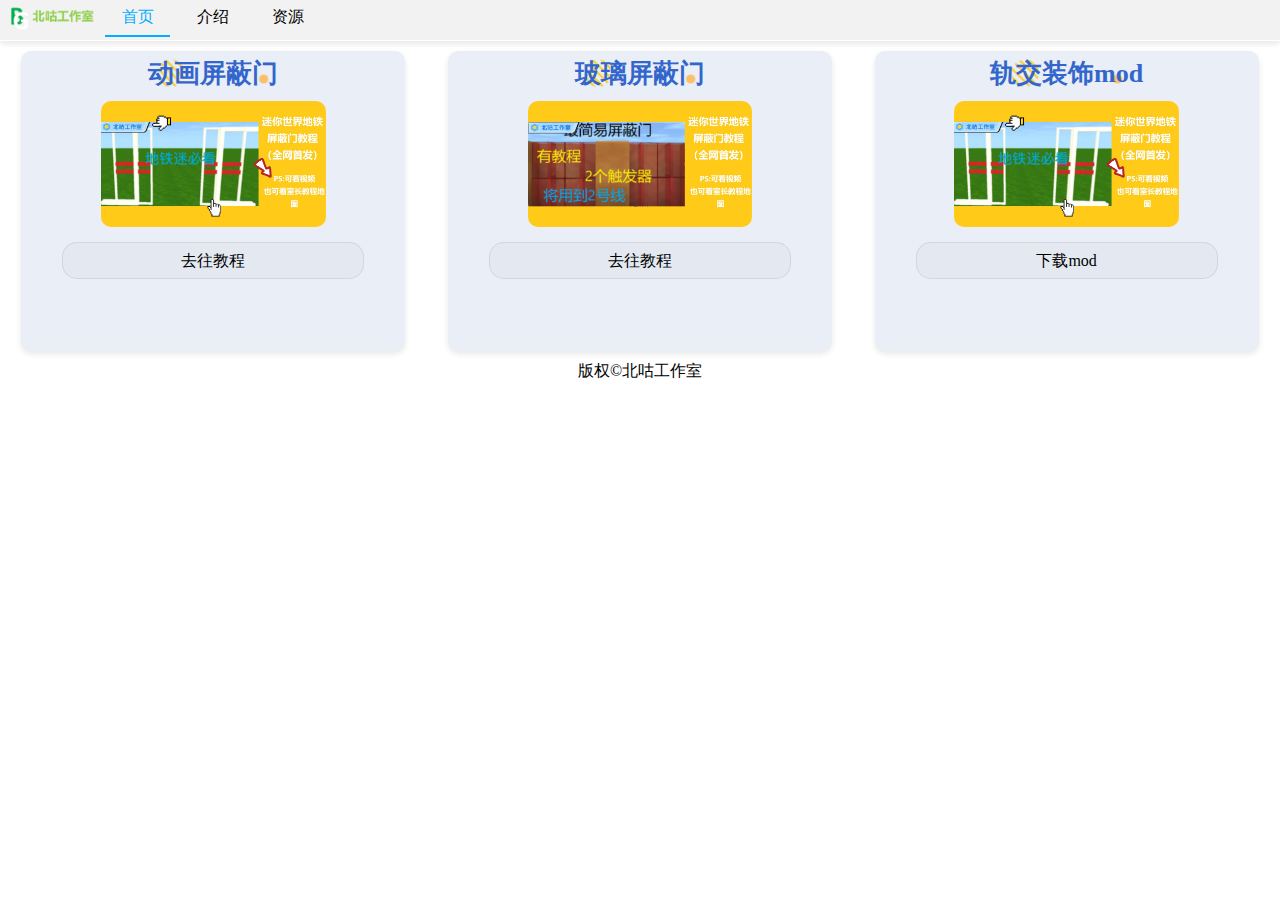
==== mod.html @ 2bdc772e "Add files via upload" ====
<!DOCTYPE html>
<html lang="en">

<head>
    <meta charset="UTF-8">
    <meta name="viewport" content="width=device-width, initial-scale=1.0">
    <link rel="icon" href="image/favicon.png">
    <title>北咕工作室-mod</title>
    <link rel="stylesheet" href="css/mod.css">
</head>

<body>
    <nav>
        <ul>
            <li id="logo">
                <img src="image/logo.png" alt="北咕工作室">
            </li>
            <li><a href="index.html" target="_blank">首页</a></li>
            <li><a href="jieshao.html" target="_blank">介绍</a></li>
            <li><a href="mod.html" target="_blank">资源</a></li>
        </ul>
    </nav>
    <div id="div1">
        <div id="welcome">
            <div id="title"><b>动画屏蔽门</b></div>
            <div>
                <img src="image/j1.png" alt="动画屏蔽门" id="img1">
            </div>
            <div><a href="https://www.ixigua.com/7338745061724979749" id="a1">去往教程</a></div>
        </div>
        <div id="welcome" class="welcome1">
            <div id="title"><b>玻璃屏蔽门</b></div>
            <div>
                <img src="image/2.png" alt="玻璃屏蔽门" id="img1">
            </div>
            <div><a href="https://www.ixigua.com/7336741348202152482" id="a1">去往教程</a></div>
        </div>
        <div id="welcome" class="welcome1">
            <div id="title"><b>轨交装饰mod</b></div>
            <div>
                <img src="image/j1.png" alt="动画屏蔽门" id="img1">
            </div>
            <div><a href="https://www.ixigua.com/7338745061724979749" id="a1">下载mod</a></div>
        </div>
    </div>
    <footer>
        版权©北咕工作室
    </footer>
</body>

</html>
---- css/mod.css ----
* {
    margin: 0;
    padding: 0;
}

body {
    background-color: white;
    margin: 0;
    padding: 0;
    min-height: 100%;
    height: auto !important;
    padding-bottom: 295px;
    width: 100%;
    overflow-x: hidden;
}

nav {
    position: relative;
    display: flex;
    align-items: center;
    width: 100%;
    height: 40px;
    background-color: rgb(242, 242, 242);
    border-bottom: 1px solid white;
    box-shadow: 0 3px 6px rgba(0, 0, 0, 0.04), 0 3px 6px rgba(0, 0, 0, 0.0575);
}

nav img {
    width: 100px;
    height: 40px;
    justify-content: center;
    align-items: center;
}

nav li {
    margin: 0px auto;
    float: left;
}

nav ul {
    list-style: none;
    margin: 0px;
    padding: 0px;
}

nav a {
    color: black;
    text-decoration: none;
    width: 65px;
    line-height: 37px;
    display: inline-block;
    text-align: center;
    margin-left: 5px;
    margin-right: 5px;
}

nav a:hover {
    color: rgb(0, 174, 255);
    display: inline-block;
    border-bottom: 2px solid rgb(0, 174, 255);
    height: 37px;
}

nav a[href="index.html"] {
    color: rgb(0, 174, 255);
    border-bottom: 2px solid rgb(0, 174, 255);
}

.swiper-slide {
    display: flex;
    justify-content: center;
    align-items: center;
    margin: 10px;
}

.swiper img {
    width: 70%;
    height: auto;
    border-radius: 10px;
}

#welcome div {
    display: flex;
    justify-content: center;
    margin: 5px;
}

#welcome p {
    margin: auto;
    font-size: 20px;
    color: black;
    font-family: "RobotoFlex Latin", "HarmonyOS Sans SC", sans-serif;
    font-size: 1rem;
}

#title {
    background: url(../image/span.png) no-repeat 50%;
    background-size: 30%;
    font-size: 26px;
    color: rgb(51, 102, 204);
}

footer {
    display: flex;
    justify-content: center;
}

@media (max-width: 800px) {
    #div1 {
        width: 100%;
    }

    #welcome {
        width: 80%;
        margin: 10px auto;
        background-color: rgb(234, 238, 246);
        border-radius: 10px;
        height: 200px;
        box-shadow: 0 3px 6px rgba(0, 0, 0, 0.04), 0 3px 6px rgba(0, 0, 0, 0.0575);
    }

    #img1 {
        width: 35%;
        border-radius: 10px;
        margin: 5px;
    }
}

@media (min-width: 1000px) {
    #div1 {
        display: flex;
        align-items: center;
        width: 100%;
    }

    #welcome {
        width: 30%;
        margin: 10px auto;
        background-color: rgb(234, 238, 246);
        border-radius: 10px;
        height: 300px;
        box-shadow: 0 3px 6px rgba(0, 0, 0, 0.04), 0 3px 6px rgba(0, 0, 0, 0.0575);
    }

    #img1 {
        width: 60%;
        border-radius: 10px;
        margin: 5px;
    }
}

#div2 {
    display: flex;
    justify-content: center;
    width: 100%;
}

#a1 {
    width: 300px;
    text-decoration: none;
    text-align: center;
    line-height: 35px;
    height: 35px;
    border-radius: 15px;
    margin: 5px;
    background-color: rgb(228 233 241);
    background-size: cover;
    color: black;
    border: 1px solid rgb(0, 0, 0, 0.08);
}

#img3 {
    margin: 5px 5px 0px 0px;
    width: 30px;
    height: 30px;
    border-radius: 50%;
}
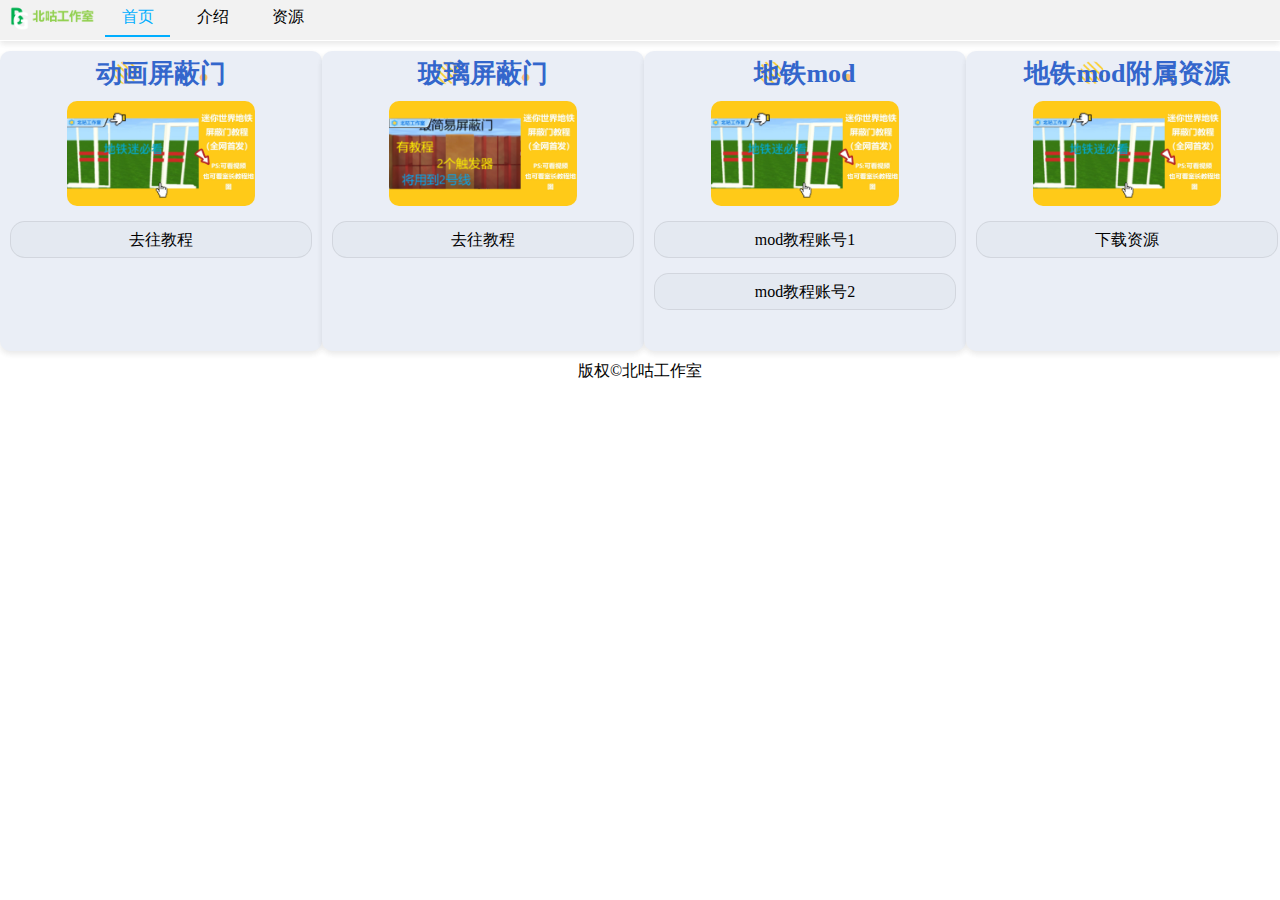
==== commit 761f29d8: "Update mod.html" ====
--- a/mod.html
+++ b/mod.html
@@ -36,11 +36,19 @@
             <div><a href="https://www.ixigua.com/7336741348202152482" id="a1">去往教程</a></div>
         </div>
         <div id="welcome" class="welcome1">
-            <div id="title"><b>轨交装饰mod</b></div>
+            <div id="title"><b>地铁mod</b></div>
             <div>
-                <img src="image/j1.png" alt="动画屏蔽门" id="img1">
+                <img src="image/j1.png" alt="地铁mod" id="img1">
             </div>
-            <div><a href="https://www.ixigua.com/7338745061724979749" id="a1">下载mod</a></div>
+            <div><a href="https://www.douyin.com/user/MS4wLjABAAAArPM_XYxKRoQvoYD09S3baXWSX12Tx0Gyv9NPQ2Q3vT-JoA2a1aVadfW_ePrIpa7D" id="a1">mod教程账号1</a></div>
+            <div><a href="https://www.douyin.com/user/MS4wLjABAAAAxxbWERL3Qb0Gbyd-5_AC5JAqLwK-Vgh21Lfs8I_svtOAfZ15NO89Ki5kiCJ0DaQv" id="a1">mod教程账号2</a></div>
+        </div>
+        <div id="welcome" class="welcome1">
+            <div id="title"><b>地铁mod附属资源</b></div>
+            <div>
+                <img src="image/j1.png" alt="地铁mod" id="img1">
+            </div>
+            <div><a href="https://www.123912.com/s/t1fSVv-lFTM" id="a1">下载资源</a></div>
         </div>
     </div>
     <footer>
@@ -48,4 +56,4 @@
     </footer>
 </body>
 
-</html>+</html>
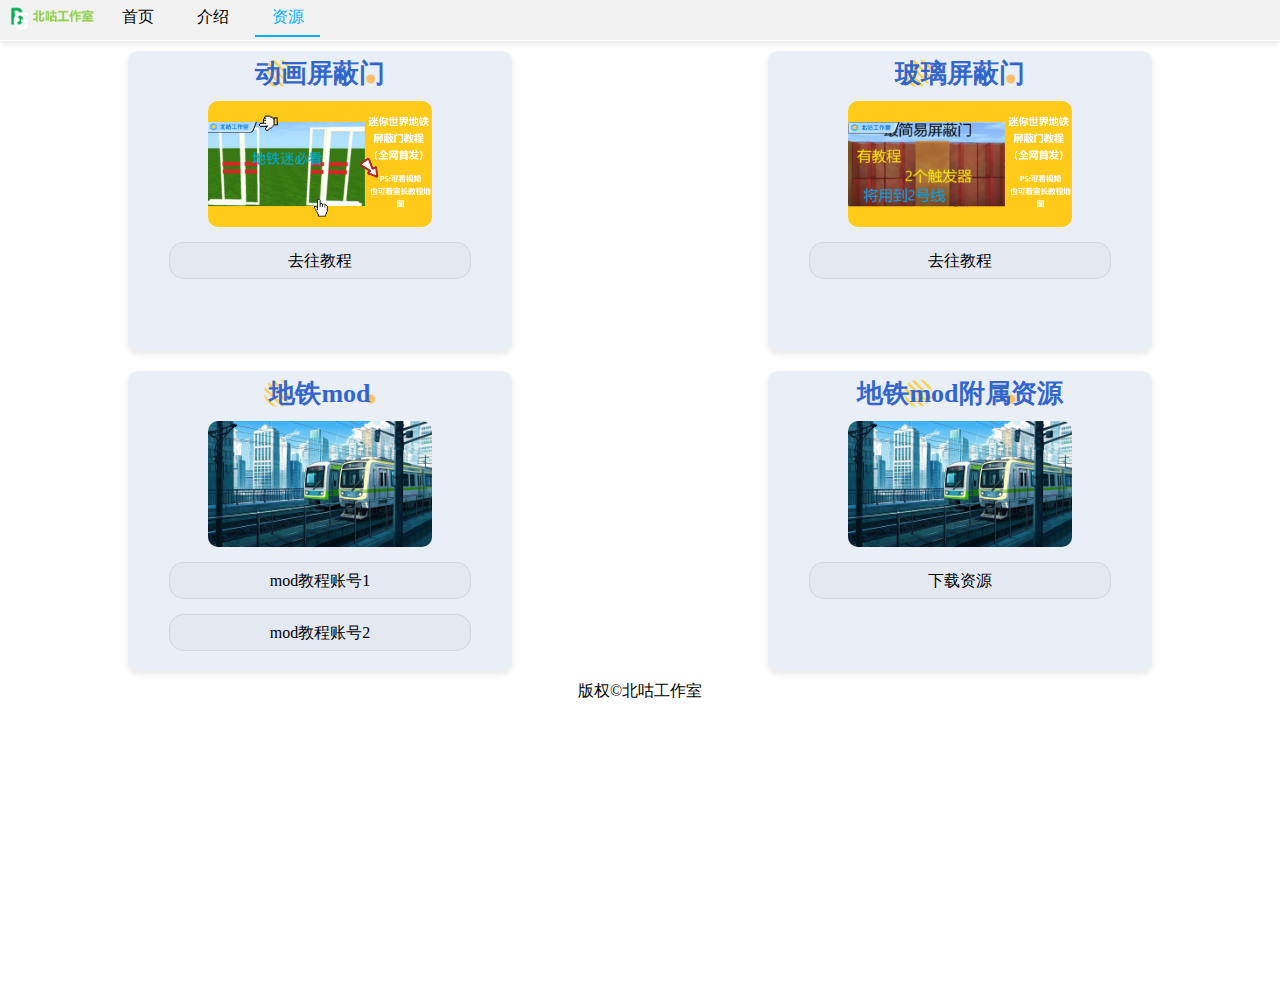
==== commit 4bcec048: "Update mod.html" ====
--- a/mod.html
+++ b/mod.html
@@ -35,10 +35,12 @@
             </div>
             <div><a href="https://www.ixigua.com/7336741348202152482" id="a1">去往教程</a></div>
         </div>
+    </div>
+    <div id="div1">
         <div id="welcome" class="welcome1">
             <div id="title"><b>地铁mod</b></div>
             <div>
-                <img src="image/j1.png" alt="地铁mod" id="img1">
+                <img src="image/metromod.png" alt="地铁mod" id="img1">
             </div>
             <div><a href="https://www.douyin.com/user/MS4wLjABAAAArPM_XYxKRoQvoYD09S3baXWSX12Tx0Gyv9NPQ2Q3vT-JoA2a1aVadfW_ePrIpa7D" id="a1">mod教程账号1</a></div>
             <div><a href="https://www.douyin.com/user/MS4wLjABAAAAxxbWERL3Qb0Gbyd-5_AC5JAqLwK-Vgh21Lfs8I_svtOAfZ15NO89Ki5kiCJ0DaQv" id="a1">mod教程账号2</a></div>
@@ -46,7 +48,7 @@
         <div id="welcome" class="welcome1">
             <div id="title"><b>地铁mod附属资源</b></div>
             <div>
-                <img src="image/j1.png" alt="地铁mod" id="img1">
+                <img src="image/metromod.png" alt="地铁mod" id="img1">
             </div>
             <div><a href="https://www.123912.com/s/t1fSVv-lFTM" id="a1">下载资源</a></div>
         </div>
--- a/css/mod.css
+++ b/css/mod.css
@@ -61,7 +61,7 @@
     height: 37px;
 }
 
-nav a[href="index.html"] {
+nav a[href="mod.html"] {
     color: rgb(0, 174, 255);
     border-bottom: 2px solid rgb(0, 174, 255);
 }
@@ -174,4 +174,4 @@
     width: 30px;
     height: 30px;
     border-radius: 50%;
-}+}
